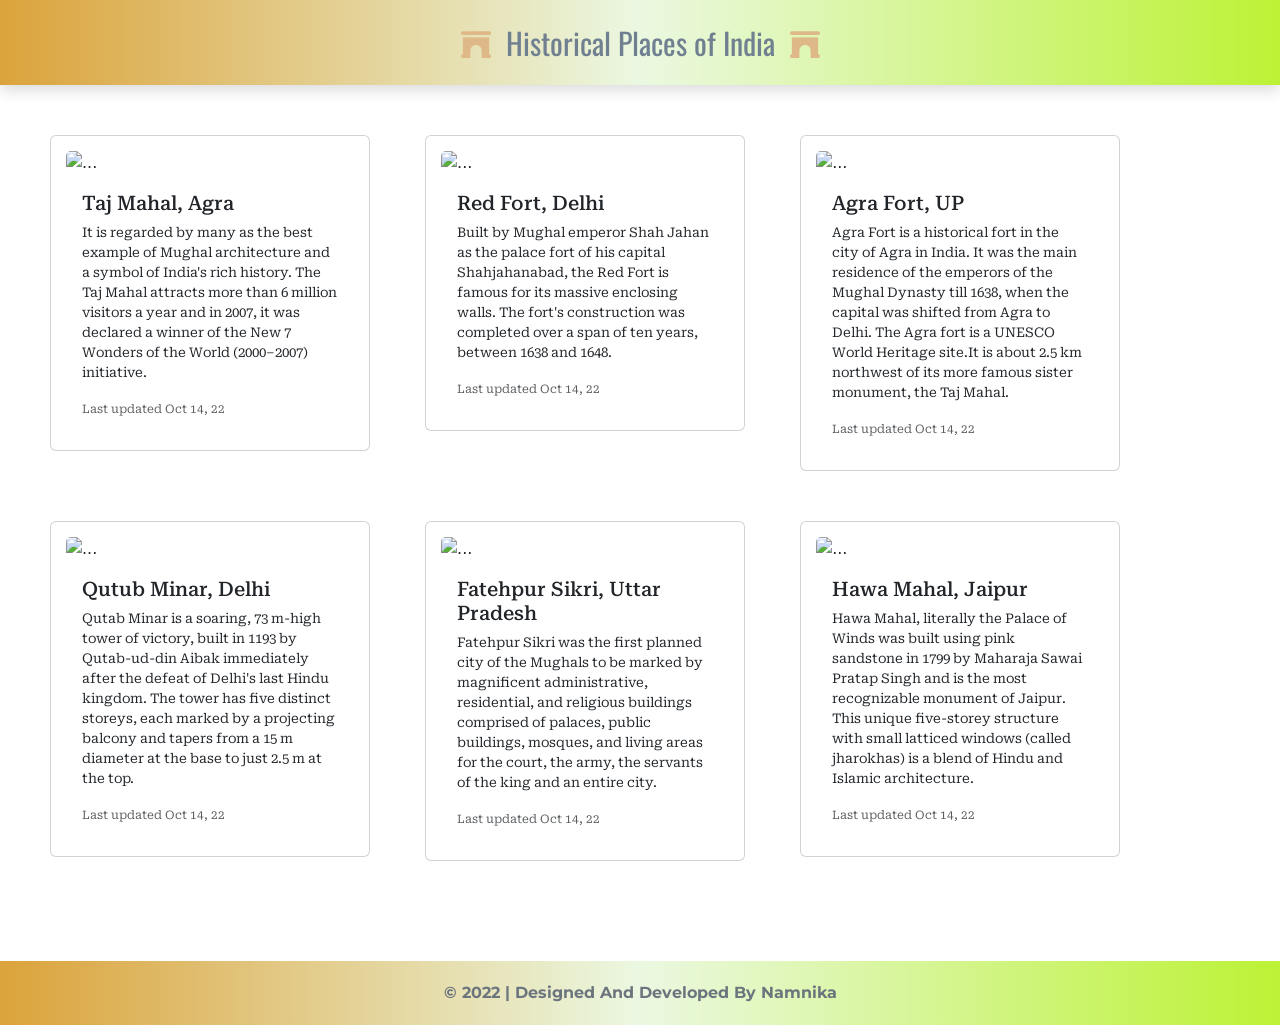
==== index.html @ 59449b57 "Created Minor Project" ====
<!DOCTYPE html>
<html lang="en" dir="ltr">
  <head>
    <meta charset="utf-8" />
    <link
      rel="stylesheet"
      href="https://cdn.jsdelivr.net/npm/bootstrap@5.2.2/dist/css/bootstrap.min.css"
    />
    <link
      rel="stylesheet"
      href="https://cdnjs.cloudflare.com/ajax/libs/font-awesome/6.2.0/css/all.min.css"
    />
    <link rel="preconnect" href="https://fonts.googleapis.com" />
    <link rel="preconnect" href="https://fonts.gstatic.com" crossorigin />
    <link
      href="https://fonts.googleapis.com/css2?family=Oswald&display=swap"
      rel="stylesheet"
    />
    <link
      href="https://fonts.googleapis.com/css2?family=Roboto+Serif:opsz@8..144&display=swap"
      rel="stylesheet"
    />
    <link
      href="https://fonts.googleapis.com/css2?family=Montserrat&display=swap"
      rel="stylesheet"
    />
    <link rel="stylesheet" href="./minor_styles.css" />
    <title>Minor Project</title>
  </head>

  <body>
    <header align="center" class="sticky-top">
      <i size="{10}" class="fa-sharp fa-solid fa-archway"></i>Historical Places
      of India<i class="fa-sharp fa-solid fa-archway"></i>
    </header>

    <a href="https://en.wikipedia.org/wiki/Taj_Mahal">
      <div class="card col-md-9 w-25 d-sm-inline-flex flex-container">
        <img
          src="https://media.istockphoto.com/photos/taj-mahal-in-sunset-light-agra-india-picture-id590142600?b=1&k=20&m=590142600&s=170667a&w=0&h=Gtiaxf0Zkli52NR4gwxRAB2ji1ZUqo0W827YZsaT9uQ="
          class="card-img-top"
          alt="..."
        />
        <div class="card-body">
          <h5 class="card-title">Taj Mahal, Agra</h5>
          <p class="card-text">
            It is regarded by many as the best example of Mughal architecture
            and a symbol of India's rich history. The Taj Mahal attracts more
            than 6 million visitors a year and in 2007, it was declared a winner
            of the New 7 Wonders of the World (2000–2007) initiative.
          </p>
          <p class="card-text">
            <small class="text-muted">Last updated Oct 14, 22</small>
          </p>
        </div>
      </div>
    </a>

    <a href="https://en.wikipedia.org/wiki/Red_Fort">
      <div class="card col-md-9 w-25 d-sm-inline-flex flex-container">
        <img
          src="https://media.istockphoto.com/photos/historic-red-fort-delhi-at-sunrise-with-flying-birds-red-fort-is-a-picture-id1161703087?b=1&k=20&m=1161703087&s=170667a&w=0&h=RCP2PCML8HS6lRGKSsHkjU8soLV4iES0MVNkJQyp-Zs="
          class="card-img-top"
          alt="..."
        />
        <div class="card-body">
          <h5 class="card-title">Red Fort, Delhi</h5>
          <p class="card-text">
            Built by Mughal emperor Shah Jahan as the palace fort of his capital
            Shahjahanabad, the Red Fort is famous for its massive enclosing
            walls. The fort's construction was completed over a span of ten
            years, between 1638 and 1648.
          </p>
          <p class="card-text">
            <small class="text-muted">Last updated Oct 14, 22</small>
          </p>
        </div>
      </div>
    </a>

    <a href="https://en.wikipedia.org/wiki/Agra_Fort">
      <div class="card col-md-9 w-25 d-sm-inline-flex flex-container">
        <img
          src="https://media.istockphoto.com/photos/diwaniam-hall-of-public-audience-in-red-fort-of-agra-india-picture-id1279038099?b=1&k=20&m=1279038099&s=170667a&w=0&h=EqN-llSLPYbPqBLbElb4nD4igdx6ePrYzNXWH_ddRUA="
          class="card-img-top"
          alt="..."
        />
        <div class="card-body">
          <h5 class="card-title">Agra Fort, UP</h5>
          <p class="card-text">
            Agra Fort is a historical fort in the city of Agra in India. It was
            the main residence of the emperors of the Mughal Dynasty till 1638,
            when the capital was shifted from Agra to Delhi. The Agra fort is a
            UNESCO World Heritage site.It is about 2.5 km northwest of its more
            famous sister monument, the Taj Mahal.
          </p>
          <p class="card-text">
            <small class="text-muted">Last updated Oct 14, 22</small>
          </p>
        </div>
      </div>
    </a>

    <a href="https://en.wikipedia.org/wiki/Qutb_Minar">
      <div class="card col-md-9 w-25 d-sm-inline-flex flex-container">
        <img
          src="https://media.istockphoto.com/photos/qutub-minar-and-its-monuments-delhi-picture-id1160975059?b=1&k=20&m=1160975059&s=170667a&w=0&h=v63DfExHgdcBavJeBu55OUuhnoe_bIigUmOC6LOxgb8="
          class="card-img-top"
          alt="..."
        />
        <div class="card-body">
          <h5 class="card-title">Qutub Minar, Delhi</h5>
          <p class="card-text">
            Qutab Minar is a soaring, 73 m-high tower of victory, built in 1193
            by Qutab-ud-din Aibak immediately after the defeat of Delhi's last
            Hindu kingdom. The tower has five distinct storeys, each marked by a
            projecting balcony and tapers from a 15 m diameter at the base to
            just 2.5 m at the top.
          </p>
          <p class="card-text">
            <small class="text-muted">Last updated Oct 14, 22</small>
          </p>
        </div>
      </div>
    </a>

    <a href="https://en.wikipedia.org/wiki/Fatehpur_Sikri">
      <div class="card col-md-9 w-25 d-sm-inline-flex flex-container">
        <img
          src="https://media.istockphoto.com/photos/mosque-fatehpur-sikri-india-picture-id470137996?b=1&k=20&m=470137996&s=170667a&w=0&h=kN9IAkfKmvj-mRB9ee2OZ6swCbelqf8HdrsDhmFQAAI="
          class="card-img-top"
          alt="..."
        />
        <div class="card-body">
          <h5 class="card-title">Fatehpur Sikri, Uttar Pradesh</h5>
          <p class="card-text">
            Fatehpur Sikri was the first planned city of the Mughals to be
            marked by magnificent administrative, residential, and religious
            buildings comprised of palaces, public buildings, mosques, and
            living areas for the court, the army, the servants of the king and
            an entire city.
          </p>
          <p class="card-text">
            <small class="text-muted">Last updated Oct 14, 22</small>
          </p>
        </div>
      </div>
    </a>

    <a href="https://en.wikipedia.org/wiki/Hawa_Mahal">
      <div class="card col-md-9 w-25 d-sm-inline-flex flex-container">
        <img
          src="https://media.istockphoto.com/photos/inside-of-the-hawa-mahal-or-the-palace-of-winds-at-jaipur-india-it-is-picture-id1127479843?b=1&k=20&m=1127479843&s=170667a&w=0&h=jrXkKPDga37PKdzgHljrxTjMNqI24T0p4hBV4gEa4kA="
          class="card-img-top"
          alt="..."
        />
        <div class="card-body">
          <h5 class="card-title">Hawa Mahal, Jaipur</h5>
          <p class="card-text">
            Hawa Mahal, literally the Palace of Winds was built using pink
            sandstone in 1799 by Maharaja Sawai Pratap Singh and is the most
            recognizable monument of Jaipur. This unique five-storey structure
            with small latticed windows (called jharokhas) is a blend of Hindu
            and Islamic architecture.
          </p>
          <p class="card-text">
            <small class="text-muted">Last updated Oct 14, 22</small>
          </p>
        </div>
      </div>
    </a>

    <script src="https://cdn.jsdelivr.net/npm/bootstrap@5.2.2/dist/js/bootstrap.min.js"></script>
  </body>

  <footer align="center" class="text-secondary">
    &copy; 2022 | Designed And Developed By Namnika
  </footer>
</html>
---- minor_styles.css ----
body {
  background-image: url("https://images.unsplash.com/photo-1644301467387-d85f3ca1e6a9?ixlib=rb-1.2.1&ixid=MnwxMjA3fDB8MHxzZWFyY2h8NHx8aW5kaWFuJTIwZmxhZyUyMGltYWdlfGVufDB8fDB8fA%3D%3D&auto=format&fit=crop&w=1200&q=60");
  background-attachment: fixed;
  background-repeat: no-repeat;
  background-clip: content-box;
  background-position: center;
}

header {
  width: 100%;
  height: calc(100% - 50px);
  padding: 20px 40px;
  background: linear-gradient(0.25turn, #dba33b, #ebf8e1, #bcf235);
  font-size: 30px;
  color: slategrey;
  font-family: "Oswald", sans-serif;
  box-shadow: rgba(0, 0, 0, 0.15) 0px 5px 15px 0px;
}

footer {
  width: 100%;
  margin-top: 100px;
  height: calc(100% - 50px);
  padding: 20px 40px;
  font-family: "Montserrat", sans-serif;
  background: linear-gradient(0.25turn, #dba33b, #ebf8e1, #bcf235);
  font-size: medium;
  font-weight: bold;
}

.fa-archway {
  padding: 0 15px;
  color: burlywood;
}

.flex-container {
  display: flexbox;
  position: relative;
  margin-top: 50px;
  margin-left: 50px;
  padding: 15px;
}

a {
  text-decoration: none;
  color: black;
}
a :hover {
  color: gray;
}

.card-body {
  font-size: smaller;
  font-family: "Roboto Serif", serif;
  justify-content: center;
  justify-items: flex-start;
  word-wrap: normal;
  -ms-writing-mode: sideways-lr;
      writing-mode: sideways-lr;
}/*# sourceMappingURL=minor_styles.css.map */
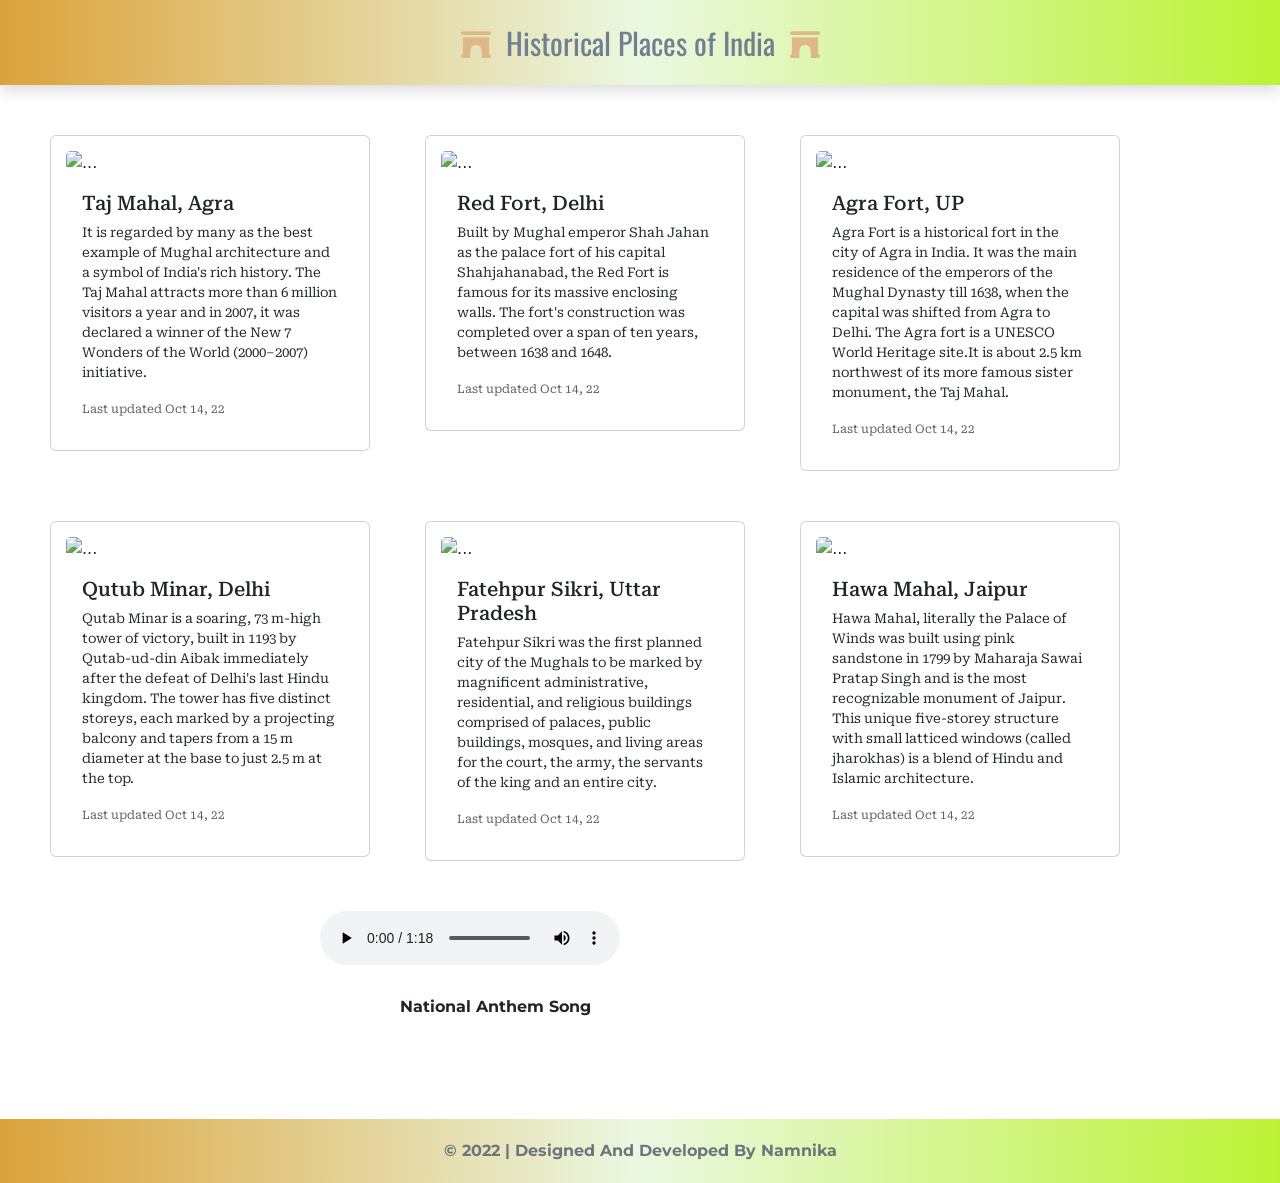
==== commit 4cdd3b33: "Created Minor Project" ====
--- a/index.html
+++ b/index.html
@@ -170,6 +170,9 @@
       </div>
     </a>
 
+    <audio src="./audio.mp3" controls width="500" height="500"></audio>
+    <label>National Anthem Song</label>
+
     <script src="https://cdn.jsdelivr.net/npm/bootstrap@5.2.2/dist/js/bootstrap.min.js"></script>
   </body>
 
--- a/minor_styles.css
+++ b/minor_styles.css
@@ -57,4 +57,18 @@
   word-wrap: normal;
   -ms-writing-mode: sideways-lr;
       writing-mode: sideways-lr;
+}
+
+audio {
+  display: flex;
+  margin: 50px 0 0 320px;
+}
+
+label {
+  justify-content: center;
+  text-transform: capitalize;
+  font-size: medium;
+  font-weight: bolder;
+  font-family: "Montserrat", sans-serif;
+  margin: 30px 0 0 400px;
 }/*# sourceMappingURL=minor_styles.css.map */
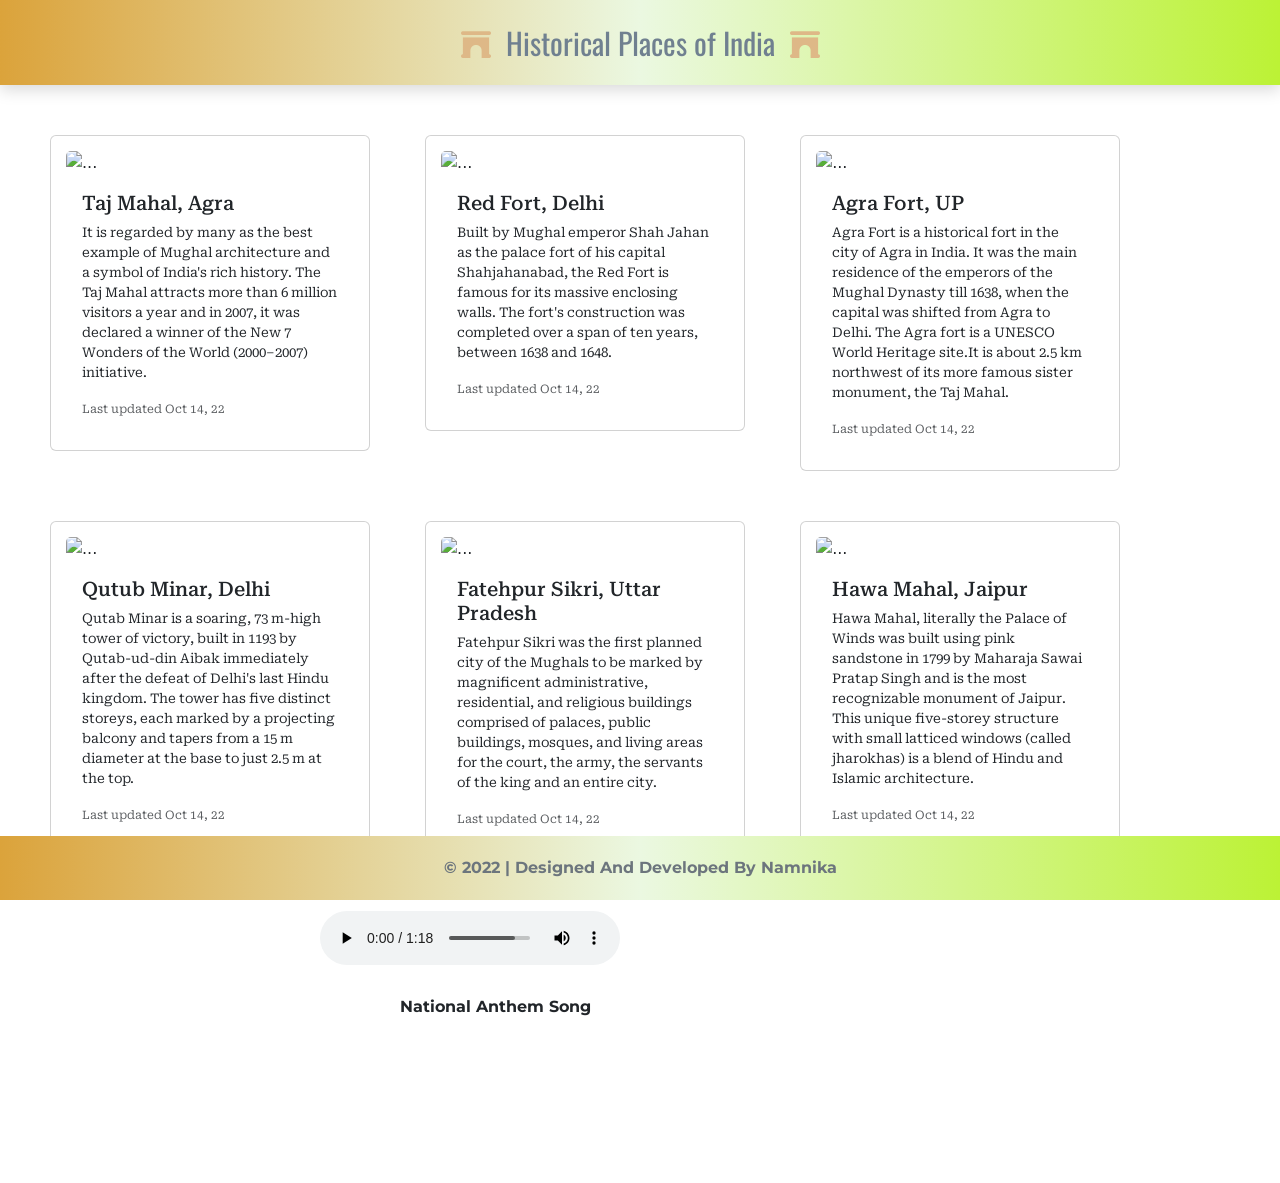
==== commit 95644882: "Created Minor Project" ====
--- a/index.html
+++ b/index.html
@@ -176,7 +176,7 @@
     <script src="https://cdn.jsdelivr.net/npm/bootstrap@5.2.2/dist/js/bootstrap.min.js"></script>
   </body>
 
-  <footer align="center" class="text-secondary">
+  <footer align="center" class="text-secondary sticky-bottom">
     &copy; 2022 | Designed And Developed By Namnika
   </footer>
 </html>
